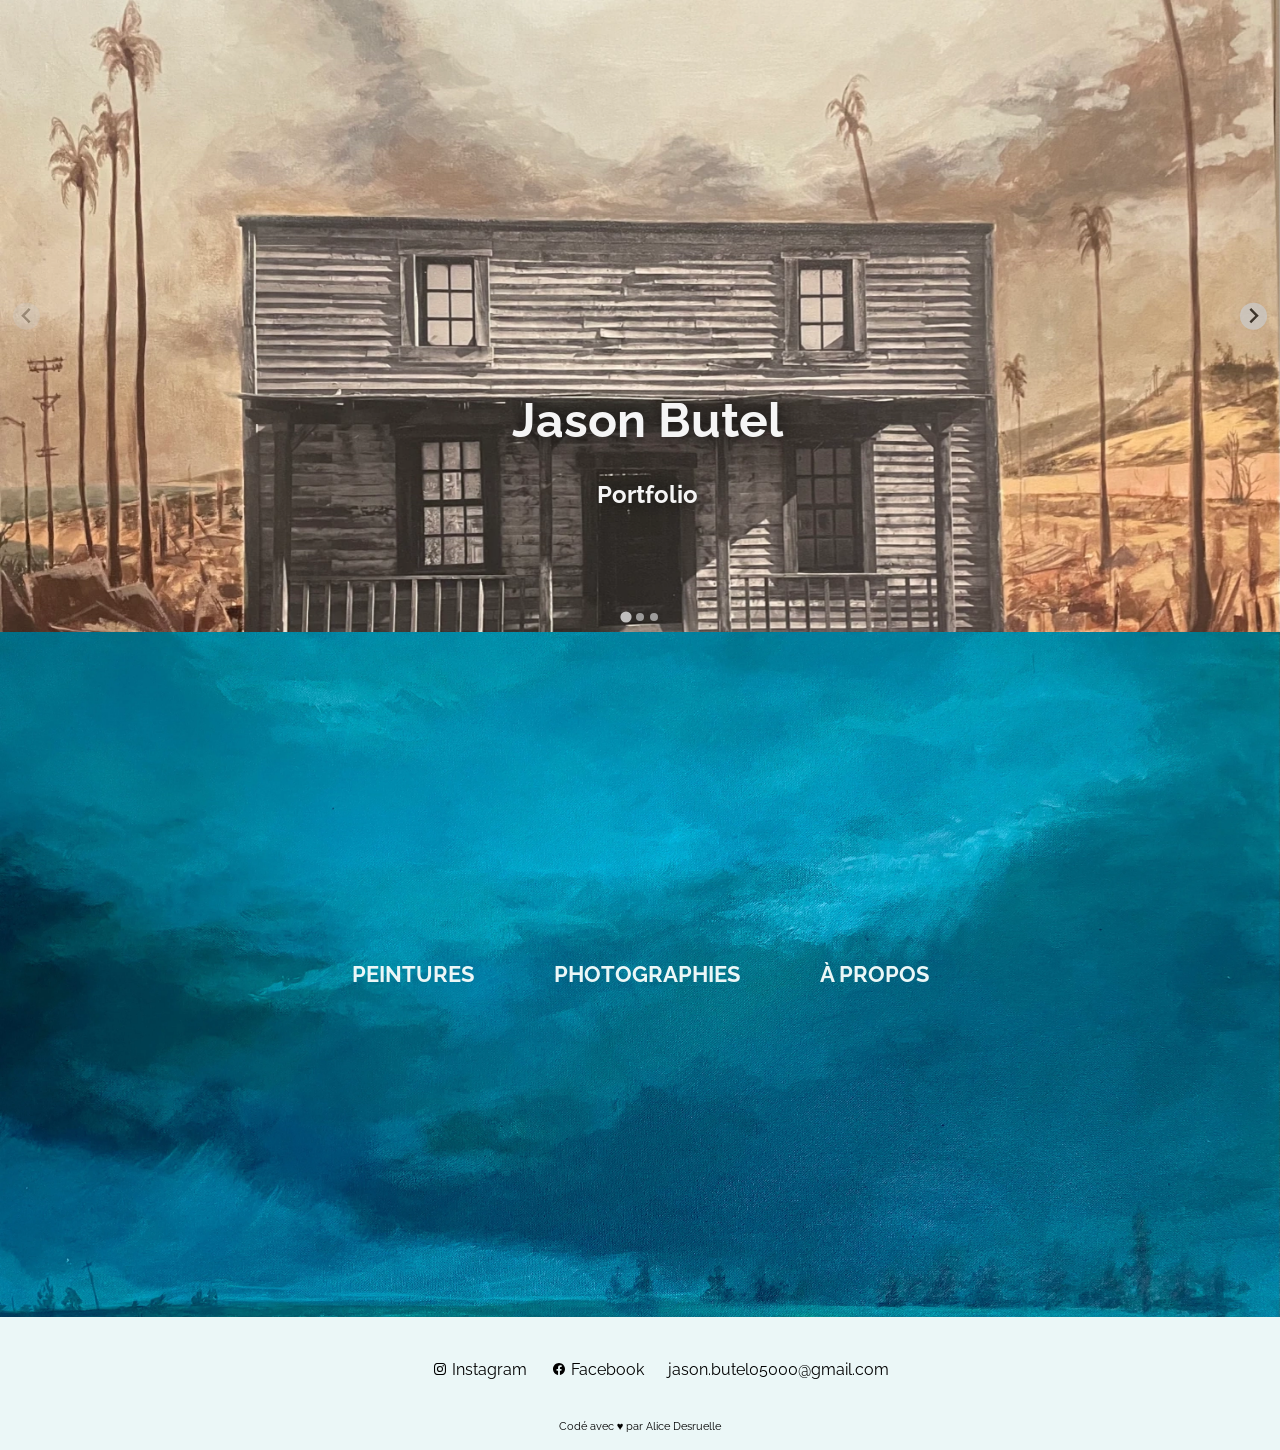
==== docs/index.html @ 25c5e58f "Full Commit 2.0" ====
<!DOCTYPE HTML>

	<head>

		<!-- empêcher le référencement -->
		<meta name="robots" content="noindex, nofollow, noarchive" />

		<!-- pour les mobiles -->
		<meta name="viewport" content="width=device-width, user-scalable=yes, initial-scale=1.0" />

		<!-- titre affiché dans l'onglet du navigateur et sur les moteurs de recherche -->
		<title>Jason Butel</title>
		<link rel="icon" href="images/iconbis.JPG" type="image/jpg">


		<link rel="stylesheet" href="css/style.css">
		<link rel="stylesheet" href="splide-4.1.3/splide-4.1.3/dist/css/splide.min.css">

		<!-- liens vers les fichiers et librairies JavaScript -->
		<script src="js/jquery-3.7.1.min.js"></script>
		<script src="js/script.js"></script>
		<script src="splide-4.1.3/splide-4.1.3/dist/js/splide.min.js"></script>

	</head>

	<body>

		<a id="top"></a>

		<header>
		</header>
		
		<main>

			<div class="content">
				<h1>Jason Butel</h1>
				<h2>Portfolio</h2>
			</div>
			<section id="image-carousel" class="splide" aria-label="Beautiful Images">
			  	<div class="splide__track">
					<ul class="splide__list">
						<li class="splide__slide">
							<img src="images/slide_2.webp" alt="">
						</li>
						<li class="splide__slide">
							<img src="images/slide_1.webp" alt="">
						</li>					
						<li class="splide__slide">
							<img src="images/slide_3.webp" alt="">
						</li>
					</ul>
			  </div>
			</section>

			<script>
				
  				new Splide( '#image-carousel' ).mount();
			</script>

			<section class="buttons">
				<a class="btn" href="peintures.html">Peintures</a>
				<a class="btn" href="photographies.html">Photographies</a>
				<a class="btn" href="a_propos.html">À propos</a>
			</section>
		</main>

		<footer>
			<ul class="footer_links">
				<li> 
					<a href="https://www.instagram.com/buteljay/" target="_blank">
					<svg xmlns="http://www.w3.org/2000/svg" width="16" height="16" fill="currentColor" class="bi bi-instagram" viewBox="0 0 16 16">
	  				<path d="M8 0C5.829 0 5.556.01 4.703.048 3.85.088 3.269.222 2.76.42a3.9 3.9 0 0 0-1.417.923A3.9 3.9 0 0 0 .42 2.76C.222 3.268.087 3.85.048 4.7.01 5.555 0 5.827 0 8.001c0 2.172.01 2.444.048 3.297.04.852.174 1.433.372 1.942.205.526.478.972.923 1.417.444.445.89.719 1.416.923.51.198 1.09.333 1.942.372C5.555 15.99 5.827 16 8 16s2.444-.01 3.298-.048c.851-.04 1.434-.174 1.943-.372a3.9 3.9 0 0 0 1.416-.923c.445-.445.718-.891.923-1.417.197-.509.332-1.09.372-1.942C15.99 10.445 16 10.173 16 8s-.01-2.445-.048-3.299c-.04-.851-.175-1.433-.372-1.941a3.9 3.9 0 0 0-.923-1.417A3.9 3.9 0 0 0 13.24.42c-.51-.198-1.092-.333-1.943-.372C10.443.01 10.172 0 7.998 0zm-.717 1.442h.718c2.136 0 2.389.007 3.232.046.78.035 1.204.166 1.486.275.373.145.64.319.92.599s.453.546.598.92c.11.281.24.705.275 1.485.039.843.047 1.096.047 3.231s-.008 2.389-.047 3.232c-.035.78-.166 1.203-.275 1.485a2.5 2.5 0 0 1-.599.919c-.28.28-.546.453-.92.598-.28.11-.704.24-1.485.276-.843.038-1.096.047-3.232.047s-2.39-.009-3.233-.047c-.78-.036-1.203-.166-1.485-.276a2.5 2.5 0 0 1-.92-.598 2.5 2.5 0 0 1-.6-.92c-.109-.281-.24-.705-.275-1.485-.038-.843-.046-1.096-.046-3.233s.008-2.388.046-3.231c.036-.78.166-1.204.276-1.486.145-.373.319-.64.599-.92s.546-.453.92-.598c.282-.11.705-.24 1.485-.276.738-.034 1.024-.044 2.515-.045zm4.988 1.328a.96.96 0 1 0 0 1.92.96.96 0 0 0 0-1.92m-4.27 1.122a4.109 4.109 0 1 0 0 8.217 4.109 4.109 0 0 0 0-8.217m0 1.441a2.667 2.667 0 1 1 0 5.334 2.667 2.667 0 0 1 0-5.334"/>
					</svg> Instagram</a> 
				</li>

				<li>
					<a href="https://www.facebook.com/jay.butel.5" target="_blank"><svg xmlns="http://www.w3.org/2000/svg" width="16" height="16" fill="currentColor" class="bi bi-facebook" viewBox="0 0 16 16">
	  				<path d="M16 8.049c0-4.446-3.582-8.05-8-8.05C3.58 0-.002 3.603-.002 8.05c0 4.017 2.926 7.347 6.75 7.951v-5.625h-2.03V8.05H6.75V6.275c0-2.017 1.195-3.131 3.022-3.131.876 0 1.791.157 1.791.157v1.98h-1.009c-.993 0-1.303.621-1.303 1.258v1.51h2.218l-.354 2.326H9.25V16c3.824-.604 6.75-3.934 6.75-7.951"/>
					</svg> Facebook </a>
				</li>
				
				<li>
					<a href="mailto:jason.butel05000@gmail.com" target="_blank"
					>jason.butel05000@gmail.com</a>
				</li>
			</ul>
			
			<p>Codé avec &#9829; par <a href="https://purple-star-create.github.io/portfolio/">Alice Desruelle</a></p>
		</footer>
		
	</body>
</html>
---- docs/css/style.css ----
@import url('https://fonts.googleapis.com/css?family=Raleway');
@import url('https://fonts.googleapis.com/css?family=Oswald');

p{
  margin: 0;
  padding: 0;
  border: 0;
  vertical-align: baseline;
}

html, body{
  margin: 0;
  padding: 0;
  width: 100%;
  height: 100%;
}

*{
  box-sizing: border-box;
}

body{
  background-color: #ebf7f7;
}

/* ----------------------------- */
/* ACCUEIL
/* ----------------------------- */

.content{
  max-width: 500px;
  margin: 0 auto;
  text-align: center;
  position: absolute;
  top: 40vh;
  left: 40vw;
  z-index: 1;
}

.content h1{
  font-size: 300%;
}

.content h2, .content h1{
  font-family: 'Raleway', sans-serif;
  color: whitesmoke;
  text-shadow: 0px 0px 20px #000;
}

.buttons{
  display: flex;
  justify-content: center;
  padding: 300px;
  background: url("../images/paysage_bleu.webp");
  background-size: cover;
}

.btn{
  margin: 20px;
  font-family: 'Raleway', sans-serif;
  color: #ebf7f7;
  font-size: 135%;
  padding: 10px 20px;
  text-transform: uppercase;
  text-decoration: none;
  font-weight: bold;
}

.btn:hover{
  color: #9bb3b3;
}

/* ----------------------------- */
/* SLIDE
/* ----------------------------- */

.splide__slide img {
  width: 100%;
  height: auto;
}

/* ----------------------------- */
/* MENU
/* ----------------------------- */

.menu{
  position: fixed;
  width: 100vw;
  top: 0;
  display: flex;
  justify-content: space-between;
  background-color: #ebf7f7;

}

.btn_menu{
  margin: 20px;
  font-family: 'Raleway', sans-serif;
  color: #000;
  font-size: 90%;
  padding: 10px 20px;
  text-transform: uppercase;
  text-decoration: none;
  font-weight: bold;
}

.btn_menu:hover{
  color: #9bb3b3;
}

/* ----------------------------- */
/* PEINTURES & PHOTOGRAPHIES
/* ----------------------------- */

.titre{
  font-family: 'Oswald', sans-serif;
  font-size: 350%;
  padding-top: 3vw;
  padding-left: 2vw;
}

.text{
  padding-top: 0.4em;
  padding-bottom: 0.4em;
  font-family: 'Raleway', sans-serif;
} 

.carousel p{
  font-family: 'Raleway', sans-serif;
  font-size: 100%;
  padding-top: 1em;
}

.container{
  margin: 0.8vw;
  top: 10%;
  cursor: pointer;
}

.page{
  display: grid;
  grid-template-columns: auto auto auto;
  padding: 1vw;
  align-content: center;
}

.peintures{
  width: 31vw;
}

.carousel{
  padding: 2vw;
}

.carousel img{
  max-width: 50vw;
}

.carousel div{
  margin-bottom: 2em;
}

.text-template, .titre-template{
  font-family: 'Raleway', sans-serif;
  padding: 3vw;
  padding-left: 25vw;
  padding-right: 25vw;
  padding-bottom: 0vw;
}


.titre-template{
  padding-top: 6vw;
  font-size: 2rem;
}

.retour{
  font-family: 'Raleway', sans-serif;
  font-weight: bold;
  position: fixed;
  top: 0;
  left: 0;
  margin-left: 2.5em;
  margin-top: 2em;
  padding: 0.5em;
  text-transform: uppercase;
  text-decoration: none;
  color: #000;
}

.retour:hover{
  color: #9bb3b3;
}


.titre-template, .text-template, .carousel, .titre{
  display: flex;
  flex-wrap: wrap;
  justify-content: center;
}

/* ----------------------------- */
/* MODAL IMAGE
/* ----------------------------- */

/* Style the Image Used to Trigger the Modal */
#myImg {
  cursor: pointer;
  transition: 0.3s;
}

#myImg:hover {opacity: 0.7;}

/* The Modal (background) */
.modal {
  display: none; /* Hidden by default */
  position: fixed; /* Stay in place */
  z-index: 1; /* Sit on top */
  padding-top: 100px; /* Location of the box */
  left: 0;
  top: 0;
  width: 100%; /* Full width */
  height: 100%; /* Full height */
  /*overflow: auto; /* Enable scroll if needed */
  background-color: rgb(0,0,0); /* Fallback color */
  background-color: rgba(0,0,0,0.9); /* Black w/ opacity */
}

/* Modal Content (Image) */
.modal-content {
  margin: auto;
  display: block;
  /*width: 80%;*/
  max-height: 90%;
}

/* Caption of Modal Image (Image Text) - Same Width as the Image */
#caption {
  margin: auto;
  display: block;
  width: 80%;
  max-width: 700px;
  text-align: center;
  color: #ccc;
  padding: 10px 0;
  height: 150px;
}

/* Add Animation - Zoom in the Modal */
.modal-content, #caption {
  animation-name: zoom;
  animation-duration: 0.6s;
}

@keyframes zoom {
  from {transform:scale(0)}
  to {transform:scale(1)}
}

/* The Close Button */
.close {
  position: absolute;
  top: 15px;
  right: 35px;
  color: #f1f1f1;
  font-size: 40px;
  /*font-weight: bold;*/
  transition: 0.3s;
}

.close:hover,
.close:focus {
  color: #bbb;
  text-decoration: none;
  cursor: pointer;
}


/* ----------------------------- */
/* A PROPOS
/* ----------------------------- */

.a_propos p{
  width: 60%;
  font-size: 110%;
  line-height: 100%;
  margin-top: 30px;
  margin-left: 10%;
  font-family: 'Raleway', sans-serif;
}

.titre_a_propos{
  margin-top: 8vw;
  margin-left: 10%;
  font-family: 'Raleway', sans-serif;
}

.a_propos{
  display: flex;
}

.portrait{
  margin-top: 8vw;
  width: 45vw;
  height: 100%; 
}


/* ----------------------------- */
/* FOOTER
/* ----------------------------- */

footer{
  font-family: 'Raleway', sans-serif;
  text-align: center;
  font-size: 100%;
  padding-top: 15px;
  padding-bottom: 5px;
}

footer a{
  color: #000;
  text-decoration: none;
}

svg{
  height: 12px;
}

li{
  margin: 12px;
}

footer p{
  padding: 12px;
  font-size: 70%;
}

.footer_links{
  display: flex;
  flex-wrap: wrap;
  justify-content: center;
  align-items: center;
}

ul{
  list-style: none;
}

/* ----------------------------- */
/* COMPUTER/BIG SCREENS
/* ----------------------------- */

/* ----------------------------- */
/* RESPONSIVE MOBILE
/* ----------------------------- */

@media screen and (max-width: 768px){

  .content{
    position: absolute;
    top: 40%;
    left: 26%;
    margin: 0;
  }

  .content h1{
    font-size: 200%;
    margin: 0;
  }

  .content h2{
    font-size: 150%;
    margin: 0.5em;
  }

  .splide__slide img {
    height: 100%;
    width: auto;
  }

  .btn{
    margin: 5px;
    font-size: 45%;
    padding: 7px 15px;
  }

  .buttons{
    padding: 50px;
  }

  .titre{
    font-size: 110%;
  }

  .titre{
    padding-top: 10vw;
  }

  .titre-template{
    padding-top: 8vw;
    font-size: 80%;
    padding-left: 0vw;
    padding-right: 0vw;
  }

  .text{
    font-size: 80%;
  }

  .btn_menu{
    margin: 5px;
    font-size: 45%;
    padding: 7px 15px;
  }

  .menu{
    width: 100vw;
  }

  p{
    line-height: 100%;
    font-size: 100%;
  }

  .peintures{
    width: 90vw;
  }

  .carousel img{
    max-width: 85vw;
  }

  .carousel p{
    font-size: 70%;
    max-width: 85vw;
  }

  .page{
    grid-template-columns: 1fr;
    margin: 0.5vw auto;
    max-width: 90vw;  
    padding: 0vw;
  }

  .retour{
    padding: 4vw;
    margin: 0vw;
    font-size: 50%;
  }

  footer{
    font-size: 70%;
    padding-top: 5px;
    padding-bottom: 5px;
  }

  svg{
    height: 8px;
  }

  li{
    margin: 5px;
  }

  ul{
    padding: 0vw;
  }

  footer p{
    font-size: 50%;
  }
}
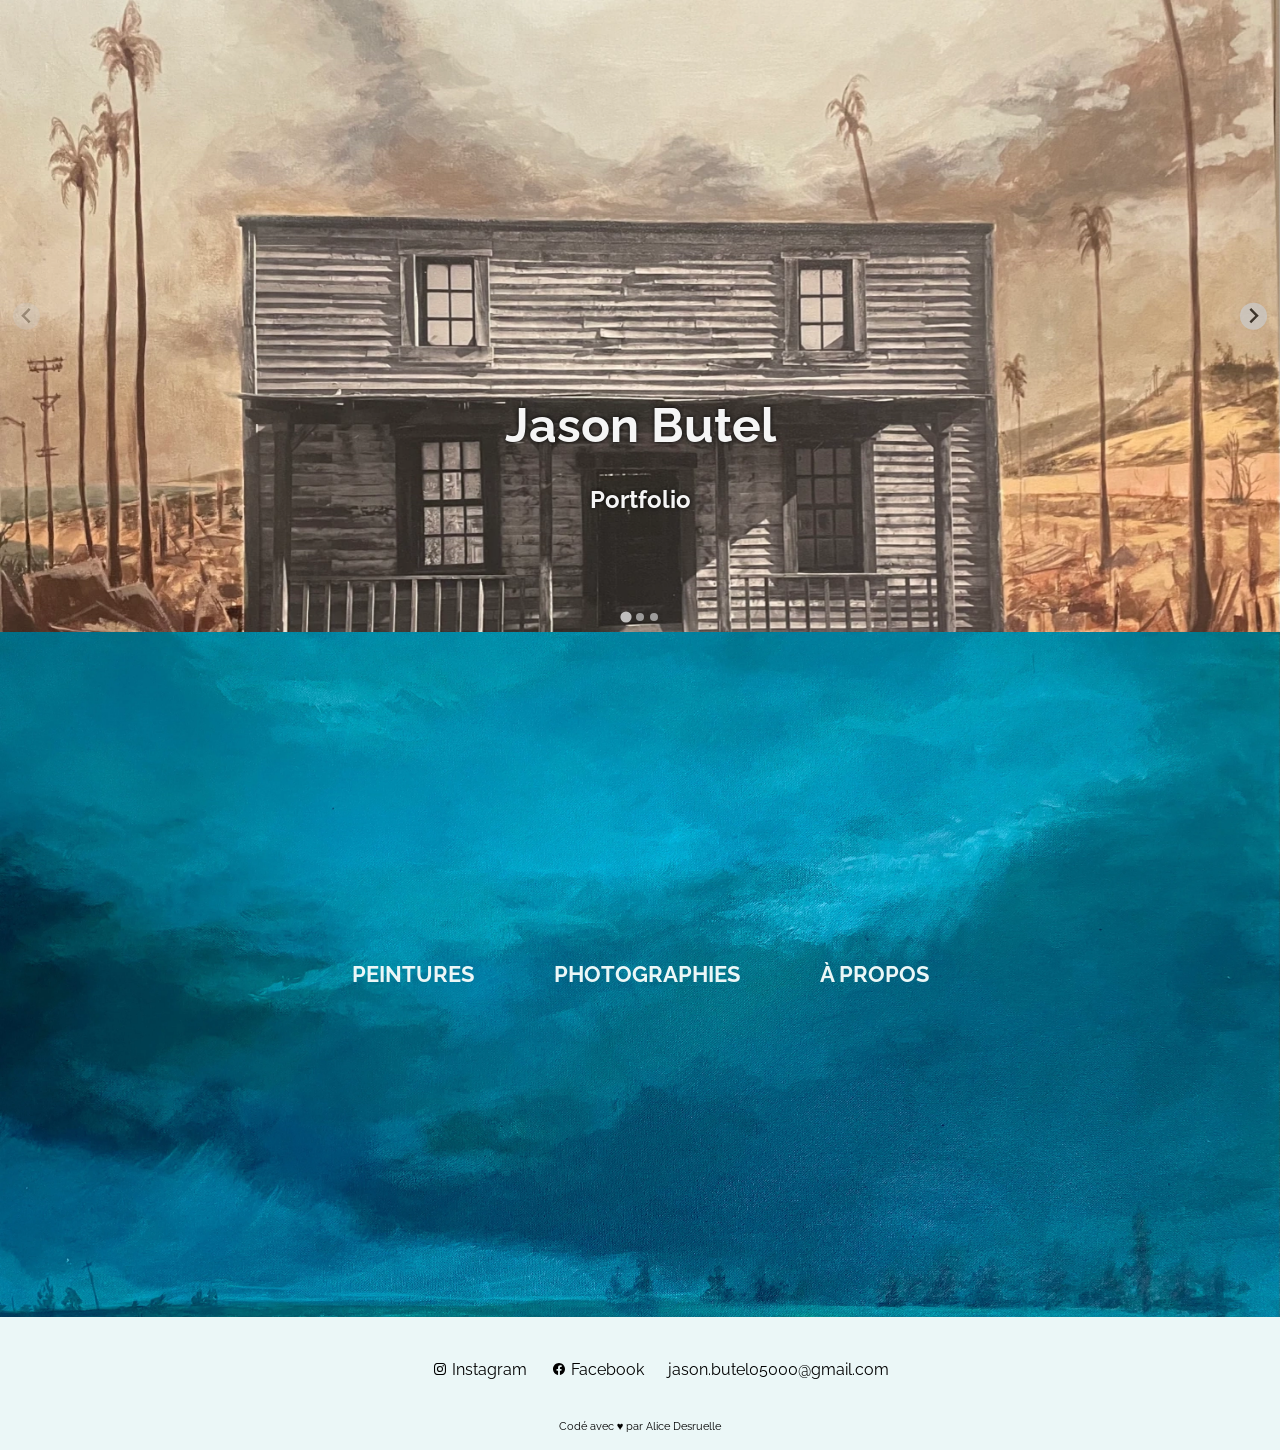
==== commit a4b7f4f6: "mobile version" ====
--- a/docs/index.html
+++ b/docs/index.html
@@ -40,13 +40,16 @@
 			  	<div class="splide__track">
 					<ul class="splide__list">
 						<li class="splide__slide">
-							<img src="images/slide_2.webp" alt="">
+							<img class="computer_image" src="images/slide_2.webp" alt="">
+							<img class="mobile_image" src="images/slide_2_mobile.webp" alt="">
 						</li>
 						<li class="splide__slide">
-							<img src="images/slide_1.webp" alt="">
+							<img class="computer_image" src="images/slide_1.webp" alt="">
+							<img class="mobile_image" src="images/slide_1_mobile.webp" alt="">
 						</li>					
 						<li class="splide__slide">
-							<img src="images/slide_3.webp" alt="">
+							<img class="computer_image" src="images/slide_3.webp" alt="">
+							<img class="mobile_image" src="images/slide_3_mobile.webp" alt="">
 						</li>
 					</ul>
 			  </div>
@@ -56,6 +59,8 @@
 				
   				new Splide( '#image-carousel' ).mount();
 			</script>
+
+			<div class="bande_decorative"></div>
 
 			<section class="buttons">
 				<a class="btn" href="peintures.html">Peintures</a>
@@ -85,7 +90,7 @@
 				</li>
 			</ul>
 			
-			<p>Codé avec &#9829; par <a href="https://purple-star-create.github.io/portfolio/">Alice Desruelle</a></p>
+			<p>Codé avec &#9829; par <a href="https://purple-star-create.github.io/portfolio/" target="_blank">Alice Desruelle</a></p>
 		</footer>
 		
 	</body>
--- a/docs/css/style.css
+++ b/docs/css/style.css
@@ -28,12 +28,13 @@
 /* ----------------------------- */
 
 .content{
-  max-width: 500px;
-  margin: 0 auto;
+  /*max-width: 500px;
+  margin: 0 auto;*/
   text-align: center;
   position: absolute;
-  top: 40vh;
-  left: 40vw;
+  top: 50%;
+  left: 50%;
+  transform: translate(-50%,-50%);
   z-index: 1;
 }
 
@@ -44,7 +45,7 @@
 .content h2, .content h1{
   font-family: 'Raleway', sans-serif;
   color: whitesmoke;
-  text-shadow: 0px 0px 20px #000;
+  text-shadow: 0px 0px 5px #000;
 }
 
 .buttons{
@@ -74,9 +75,19 @@
 /* SLIDE
 /* ----------------------------- */
 
-.splide__slide img {
-  width: 100%;
-  height: auto;
+@media screen and (min-width: 768px){
+
+  .splide__slide img {
+    width: 100%;
+    height: auto;
+  }
+
+  .mobile_image{
+    opacity: 0;
+    position: absolute;
+    top: -200px;
+  }
+
 }
 
 /* ----------------------------- */
@@ -230,7 +241,6 @@
 .modal-content {
   margin: auto;
   display: block;
-  /*width: 80%;*/
   max-height: 90%;
 }
 
@@ -305,7 +315,6 @@
   height: 100%; 
 }
 
-
 /* ----------------------------- */
 /* FOOTER
 /* ----------------------------- */
@@ -357,12 +366,6 @@
 
 @media screen and (max-width: 768px){
 
-  .content{
-    position: absolute;
-    top: 40%;
-    left: 26%;
-    margin: 0;
-  }
 
   .content h1{
     font-size: 200%;
@@ -374,23 +377,34 @@
     margin: 0.5em;
   }
 
-  .splide__slide img {
-    height: 100%;
+  .computer_image{
+    opacity: 0;
+    position: absolute;
+    top: -200px;
+  }
+
+  .mobile_image{
+    height: 100vh;
     width: auto;
+    opacity: 1;
   }
 
   .btn{
-    margin: 5px;
-    font-size: 45%;
-    padding: 7px 15px;
+    vertical-align: baseline;
+    margin: 15px;
+    font-size: 100%;
+    padding: 0;
   }
 
   .buttons{
+    display: flex;
+    flex-wrap: wrap;
     padding: 50px;
+    height: 60vh;
   }
 
   .titre{
-    font-size: 110%;
+    font-size: 200%;
   }
 
   .titre{
@@ -398,19 +412,43 @@
   }
 
   .titre-template{
-    padding-top: 8vw;
-    font-size: 80%;
+    padding-top: 14vw;
+    font-size: 100%;
     padding-left: 0vw;
     padding-right: 0vw;
   }
 
+  .a_propos p{
+    width: 80%;
+    font-size: 90%;
+    line-height: 100%;
+    margin-top: 20px;
+    margin-left: 10%;
+    font-family: 'Raleway', sans-serif;
+    }
+
+  .titre_a_propos{
+    margin-top: 8vw;
+    margin-left: 10%;
+    font-family: 'Raleway', sans-serif;
+  }
+
+  .a_propos{
+    display: flex;
+    flex-wrap: wrap;
+  }
+
+  .portrait{
+    width: 100vw;
+  }
+
   .text{
     font-size: 80%;
   }
 
   .btn_menu{
     margin: 5px;
-    font-size: 45%;
+    font-size: 65%;
     padding: 7px 15px;
   }
 
@@ -421,6 +459,10 @@
   p{
     line-height: 100%;
     font-size: 100%;
+  }
+
+  .modal-content{
+    width: 100%;
   }
 
   .peintures{
@@ -444,19 +486,24 @@
   }
 
   .retour{
+    position: fixed;
+    top: 10px;
+    left: 10px;
     padding: 4vw;
     margin: 0vw;
-    font-size: 50%;
+    font-size: 70%;
+    background-color: rgba(235, 247, 247, 0.7); 
+    border-radius: 7px;
   }
 
   footer{
-    font-size: 70%;
+    font-size: 80%;
     padding-top: 5px;
     padding-bottom: 5px;
   }
 
   svg{
-    height: 8px;
+    height: 10px;
   }
 
   li{
@@ -468,9 +515,9 @@
   }
 
   footer p{
-    font-size: 50%;
-  }
-}
-
-
-
+    font-size: 70%;
+  }
+}
+
+
+
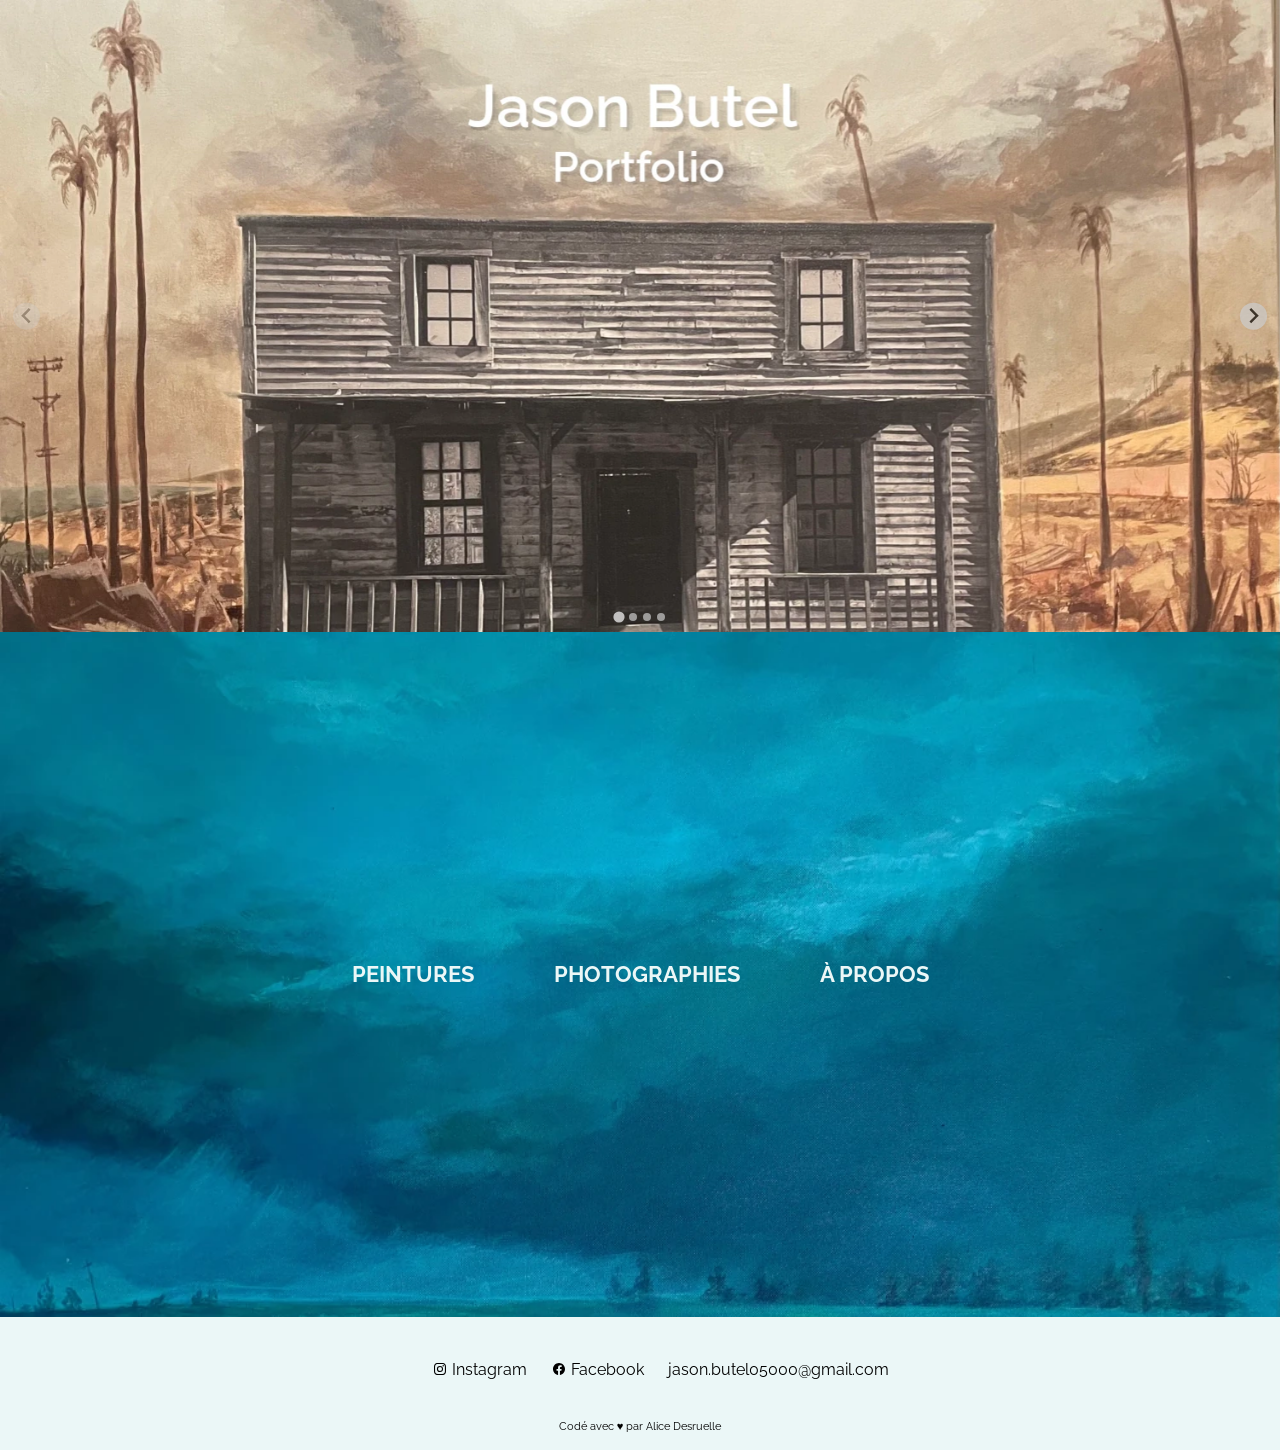
==== commit 1dedaf20: "Changes to mobile and landing page" ====
--- a/docs/index.html
+++ b/docs/index.html
@@ -32,16 +32,16 @@
 		
 		<main>
 
-			<div class="content">
+			<!--<div class="content">
 				<h1>Jason Butel</h1>
 				<h2>Portfolio</h2>
-			</div>
+			</div>-->
 			<section id="image-carousel" class="splide" aria-label="Beautiful Images">
 			  	<div class="splide__track">
 					<ul class="splide__list">
 						<li class="splide__slide">
-							<img class="computer_image" src="images/slide_2.webp" alt="">
-							<img class="mobile_image" src="images/slide_2_mobile.webp" alt="">
+							<img class="computer_image" src="images/slide_2_text.webp" alt="">
+							<img class="mobile_image" src="images/slide_2_mobile_text.webp" alt="">
 						</li>
 						<li class="splide__slide">
 							<img class="computer_image" src="images/slide_1.webp" alt="">
@@ -50,6 +50,10 @@
 						<li class="splide__slide">
 							<img class="computer_image" src="images/slide_3.webp" alt="">
 							<img class="mobile_image" src="images/slide_3_mobile.webp" alt="">
+						</li>
+						<li class="splide__slide">
+							<img class="computer_image" src="images/slide_4.webp" alt="">
+							<img class="mobile_image" src="images/slide_4_mobile.webp" alt="">
 						</li>
 					</ul>
 			  </div>
--- a/docs/css/style.css
+++ b/docs/css/style.css
@@ -384,15 +384,15 @@
   }
 
   .mobile_image{
-    height: 100vh;
-    width: auto;
+    height: auto;
+    width: 100vw;
     opacity: 1;
   }
 
   .btn{
     vertical-align: baseline;
     margin: 15px;
-    font-size: 100%;
+    font-size: 110%;
     padding: 0;
   }
 
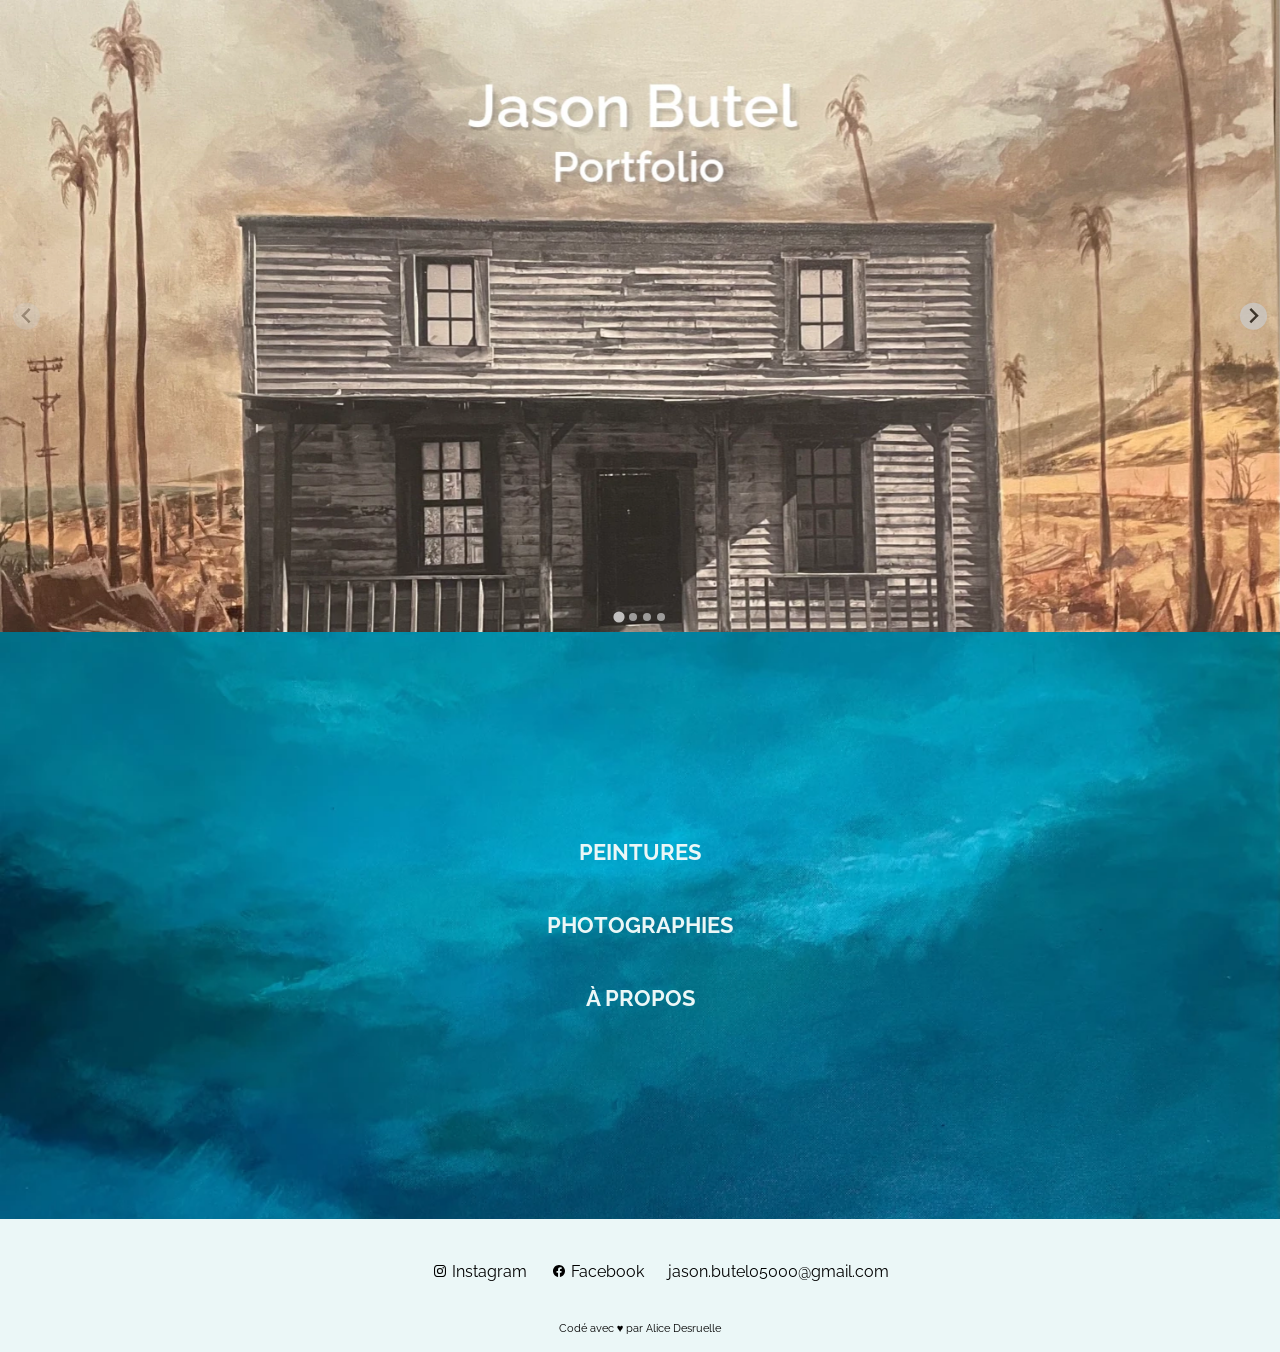
==== commit 09ab6d4e: "buttons" ====
--- a/docs/index.html
+++ b/docs/index.html
@@ -67,9 +67,9 @@
 			<div class="bande_decorative"></div>
 
 			<section class="buttons">
-				<a class="btn" href="peintures.html">Peintures</a>
-				<a class="btn" href="photographies.html">Photographies</a>
-				<a class="btn" href="a_propos.html">À propos</a>
+				<div><a class="btn" href="peintures.html">Peintures</a></div>
+				<div><a class="btn" href="photographies.html">Photographies</a></div>
+				<div><a class="btn" href="a_propos.html">À propos</a></div>
 			</section>
 		</main>
 
--- a/docs/css/style.css
+++ b/docs/css/style.css
@@ -48,10 +48,14 @@
   text-shadow: 0px 0px 5px #000;
 }
 
-.buttons{
-  display: flex;
+.buttons div{
+  text-align: center;
+  margin: 3em;
+}
+
+.buttons{ 
   justify-content: center;
-  padding: 300px;
+  padding: 10em;
   background: url("../images/paysage_bleu.webp");
   background-size: cover;
 }
@@ -396,10 +400,13 @@
     padding: 0;
   }
 
+  .buttons div{
+  text-align: center;
+  margin: 2em;
+}
+
   .buttons{
-    display: flex;
-    flex-wrap: wrap;
-    padding: 50px;
+    padding: 2em;
     height: 60vh;
   }
 
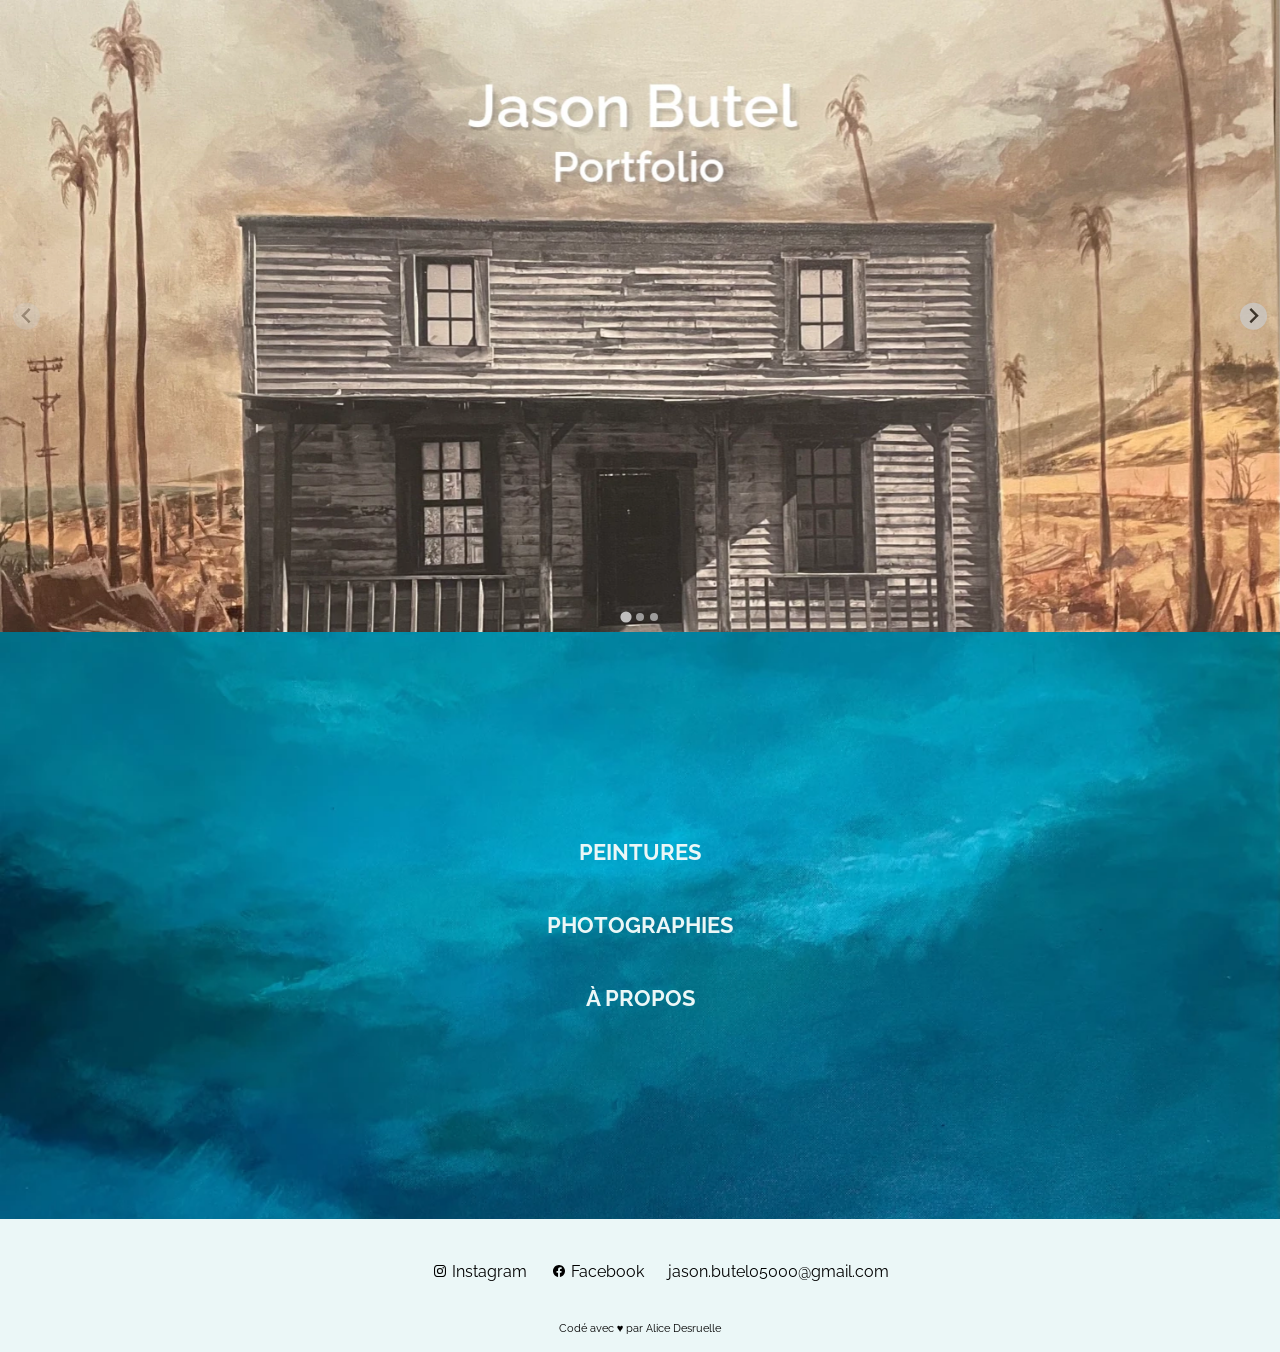
==== commit adcec6c2: "ajout de "voir toutes les photos"" ====
--- a/docs/index.html
+++ b/docs/index.html
@@ -2,14 +2,23 @@
 
 	<head>
 
-		<!-- empêcher le référencement -->
-		<meta name="robots" content="noindex, nofollow, noarchive" />
+		<!-- type de document, encodage des caractères -->
+		<meta http-equiv="content-type" content="text/html; charset=utf-8">
+
+		<!-- texte de description affiché par les moteurs de recherche -->
+		<meta name="description" content="Jason Butel, artiste plasticien, crée des œuvres en dessin, peinture, photographie et art numérique, inspirées par l’Anthropocène, la nature et la fiction.">
+
+		<!-- ne pas empêcher le référencement -->
+		<meta name="robots" content="index,follow">
+
+		<meta property="og:title" content="Jason Butel | Artiste">
+		<meta property="og:description" content="Jason Butel, artiste plasticien, crée des œuvres en dessin, peinture, photographie et art numérique, inspirées par l’Anthropocène, la nature et la fiction.">
 
 		<!-- pour les mobiles -->
 		<meta name="viewport" content="width=device-width, user-scalable=yes, initial-scale=1.0" />
 
 		<!-- titre affiché dans l'onglet du navigateur et sur les moteurs de recherche -->
-		<title>Jason Butel</title>
+		<title>Jason Butel | Artiste</title>
 		<link rel="icon" href="images/iconbis.JPG" type="image/jpg">
 
 
@@ -47,10 +56,7 @@
 							<img class="computer_image" src="images/slide_1.webp" alt="">
 							<img class="mobile_image" src="images/slide_1_mobile.webp" alt="">
 						</li>					
-						<li class="splide__slide">
-							<img class="computer_image" src="images/slide_3.webp" alt="">
-							<img class="mobile_image" src="images/slide_3_mobile.webp" alt="">
-						</li>
+						
 						<li class="splide__slide">
 							<img class="computer_image" src="images/slide_4.webp" alt="">
 							<img class="mobile_image" src="images/slide_4_mobile.webp" alt="">
--- a/docs/css/style.css
+++ b/docs/css/style.css
@@ -105,6 +105,7 @@
   display: flex;
   justify-content: space-between;
   background-color: #ebf7f7;
+  z-index: 1;
 
 }
 
@@ -127,6 +128,12 @@
 /* PEINTURES & PHOTOGRAPHIES
 /* ----------------------------- */
 
+.mouse{
+  position: relative;
+}
+
+
+
 .titre{
   font-family: 'Oswald', sans-serif;
   font-size: 350%;
@@ -134,10 +141,20 @@
   padding-left: 2vw;
 }
 
+.text_voir{
+  font-family: 'Raleway', sans-serif;
+  position: relative;
+  bottom: 9%;
+  font-size: 90%;
+  text-align: center;
+}
+
 .text{
-  padding-top: 0.4em;
-  padding-bottom: 0.4em;
-  font-family: 'Raleway', sans-serif;
+  font-family: 'Raleway', sans-serif;
+  position: relative;
+  bottom: 9%;
+  font-size: 110%;
+  text-align: center;
 } 
 
 .carousel p{
@@ -147,9 +164,12 @@
 }
 
 .container{
-  margin: 0.8vw;
   top: 10%;
   cursor: pointer;
+}
+
+.gros_container{
+  margin: auto;
 }
 
 .page{
@@ -403,18 +423,17 @@
   .buttons div{
   text-align: center;
   margin: 2em;
-}
+  }
 
   .buttons{
     padding: 2em;
     height: 60vh;
   }
 
+  
+
   .titre{
     font-size: 200%;
-  }
-
-  .titre{
     padding-top: 10vw;
   }
 
@@ -450,6 +469,10 @@
   }
 
   .text{
+    font-size: 90%;
+  }
+
+  .text_voir{
     font-size: 80%;
   }
 
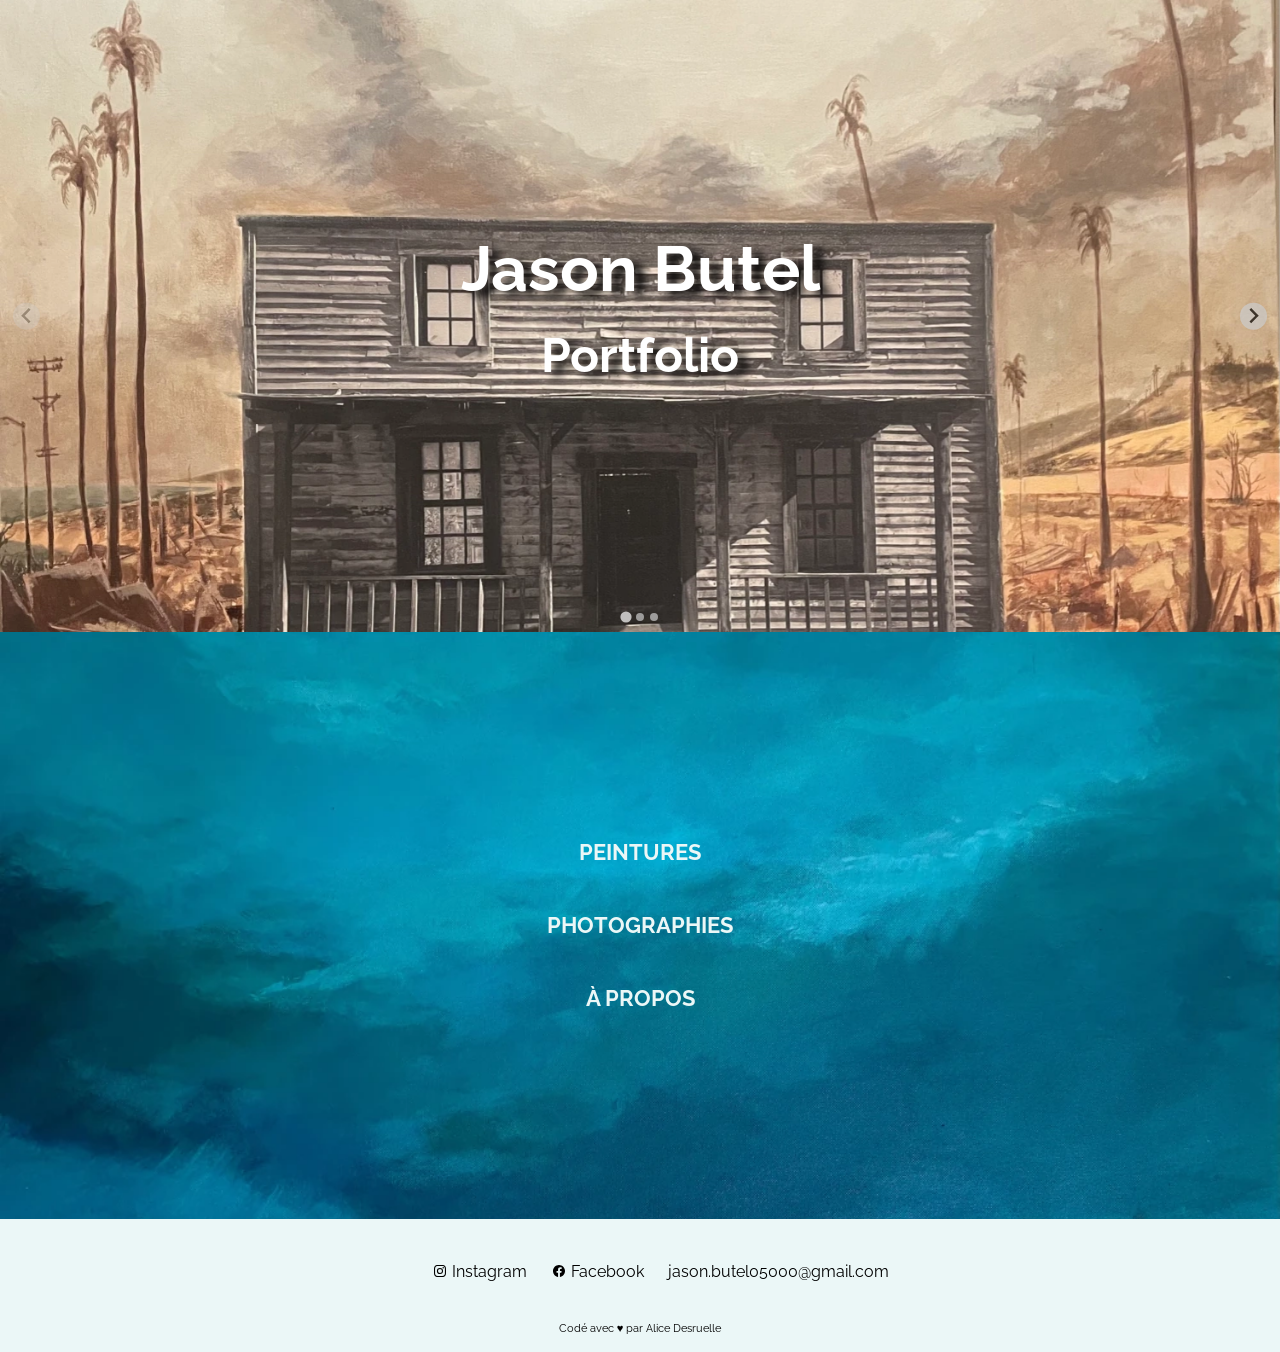
==== commit e6b98fe1: "bouton "voir plus" sur mobile" ====
--- a/docs/index.html
+++ b/docs/index.html
@@ -41,16 +41,17 @@
 		
 		<main>
 
-			<!--<div class="content">
+			<div class="content">
 				<h1>Jason Butel</h1>
 				<h2>Portfolio</h2>
-			</div>-->
+				<a class="content_lien" href="peintures.html">Voir plus</a>
+			</div>
 			<section id="image-carousel" class="splide" aria-label="Beautiful Images">
 			  	<div class="splide__track">
 					<ul class="splide__list">
 						<li class="splide__slide">
-							<img class="computer_image" src="images/slide_2_text.webp" alt="">
-							<img class="mobile_image" src="images/slide_2_mobile_text.webp" alt="">
+							<img class="computer_image" src="images/slide_2.webp" alt="">
+							<img class="mobile_image" src="images/slide_2_mobile.webp" alt="">
 						</li>
 						<li class="splide__slide">
 							<img class="computer_image" src="images/slide_1.webp" alt="">
@@ -69,8 +70,6 @@
 				
   				new Splide( '#image-carousel' ).mount();
 			</script>
-
-			<div class="bande_decorative"></div>
 
 			<section class="buttons">
 				<div><a class="btn" href="peintures.html">Peintures</a></div>
--- a/docs/css/style.css
+++ b/docs/css/style.css
@@ -27,25 +27,36 @@
 /* ACCUEIL
 /* ----------------------------- */
 
-.content{
-  /*max-width: 500px;
-  margin: 0 auto;*/
-  text-align: center;
-  position: absolute;
-  top: 50%;
-  left: 50%;
+.content h1, h2{
+  color: white;
+  text-shadow: 10px 5px 10px black;
+  text-align: center;  
   transform: translate(-50%,-50%);
   z-index: 1;
 }
 
 .content h1{
+  font-size: 400%;
+  position: absolute;
+  top: 25%;
+  left: 50%;
+}
+
+.content h2{
   font-size: 300%;
-}
-
-.content h2, .content h1{
-  font-family: 'Raleway', sans-serif;
-  color: whitesmoke;
-  text-shadow: 0px 0px 5px #000;
+  position: absolute;
+  top: 35%;
+  left: 50%;
+}
+
+.content a{
+  position: absolute;
+  top: -100px;
+  opacity: 0;
+}
+
+.content{
+  font-family: 'Raleway', sans-serif; 
 }
 
 .buttons div{
@@ -106,7 +117,6 @@
   justify-content: space-between;
   background-color: #ebf7f7;
   z-index: 1;
-
 }
 
 .btn_menu{
@@ -131,8 +141,6 @@
 .mouse{
   position: relative;
 }
-
-
 
 .titre{
   font-family: 'Oswald', sans-serif;
@@ -391,14 +399,61 @@
 @media screen and (max-width: 768px){
 
 
+  .buttons{
+    opacity: 0;
+    position: absolute;
+    top: -600px;
+  }
+
+
+  .content h1, h2{
+    color: white;
+    text-shadow: 10px 5px 10px black;
+    text-align: center;  
+    transform: translate(-50%,-50%);
+    z-index: 1;
+  }
+
   .content h1{
+    font-size: 300%;
+    position: relative;
+  }
+
+  .content h2{
     font-size: 200%;
-    margin: 0;
-  }
-
-  .content h2{
-    font-size: 150%;
-    margin: 0.5em;
+    position: relative; 
+  }
+
+  .content_lien{
+    transform: translate(-50%,-50%);
+    text-align: center;  
+    
+    z-index: 1;
+    color: black;
+    text-decoration: none;
+    opacity: 1;
+    padding: 1em;
+    border-style: solid;
+    border-width: 2px;
+    border-color: black;
+    border-radius: 1em;
+    background-color: white;
+
+    font-size: 100%;
+  }
+  .content a{
+    opacity: 1;
+    position: absolute;
+    top: 200%;
+    left: 50%;
+  }
+
+  .content{
+    font-family: 'Raleway', sans-serif;
+    padding: 1em;
+    position: absolute;
+    top: 15%;
+    width: 100%;
   }
 
   .computer_image{
